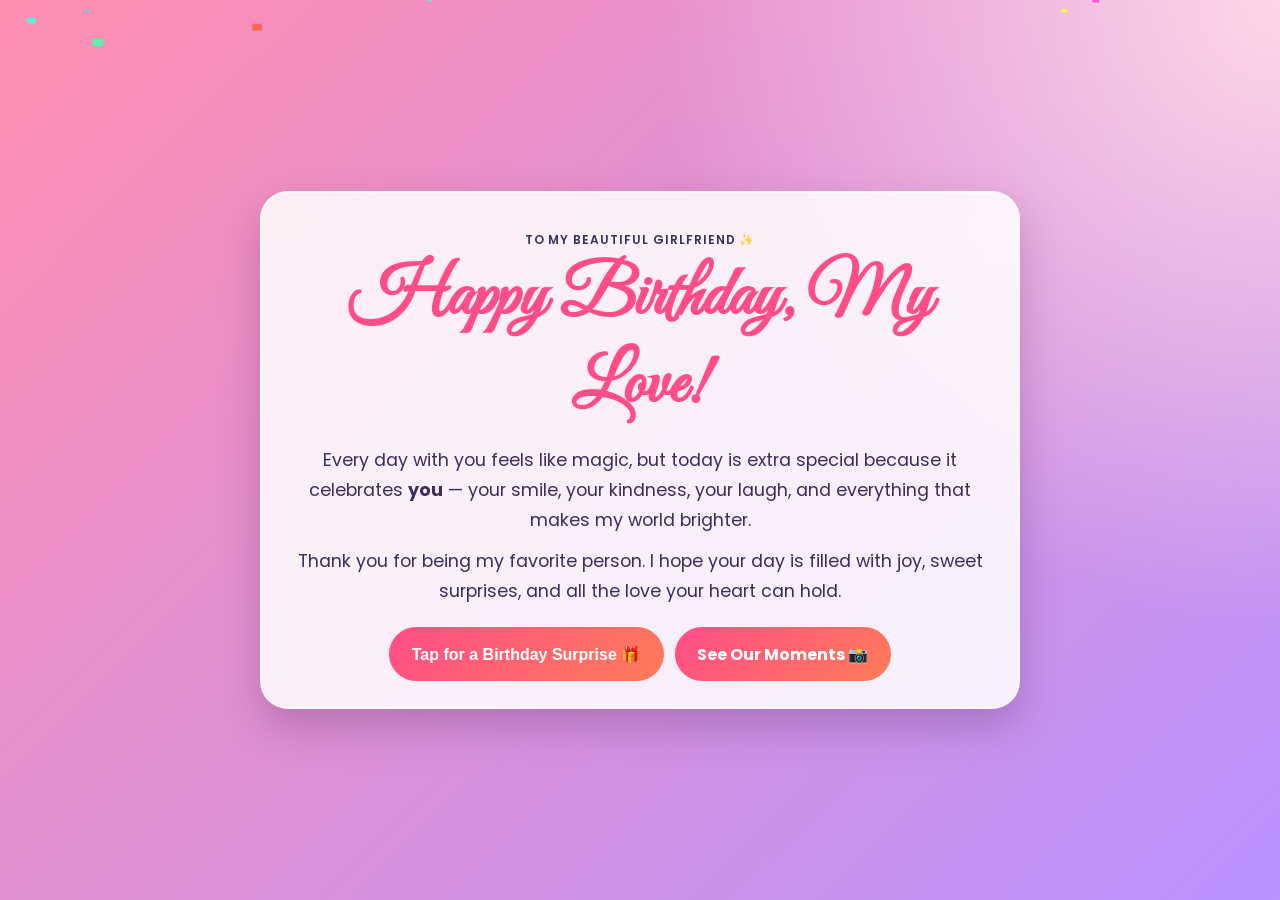
==== index.html @ f50c013a "Customize moments page with requested five milestones" ====
<!DOCTYPE html>
<html lang="en">
  <head>
    <meta charset="UTF-8" />
    <meta name="viewport" content="width=device-width, initial-scale=1.0" />
    <title>Happy Birthday, My Love 💖</title>
    <link rel="preconnect" href="https://fonts.googleapis.com" />
    <link rel="preconnect" href="https://fonts.gstatic.com" crossorigin />
    <link
      href="https://fonts.googleapis.com/css2?family=Great+Vibes&family=Poppins:wght@300;400;600;700&display=swap"
      rel="stylesheet"
    />
    <link rel="stylesheet" href="styles.css" />
  </head>
  <body>
    <canvas id="confetti" aria-hidden="true"></canvas>

    <main class="card">
      <p class="tag">To my beautiful girlfriend ✨</p>
      <h1>Happy Birthday, My Love!</h1>
      <p class="message">
        Every day with you feels like magic, but today is extra special because it celebrates
        <strong>you</strong> — your smile, your kindness, your laugh, and everything that makes
        my world brighter.
      </p>
      <p class="message">
        Thank you for being my favorite person. I hope your day is filled with joy, sweet surprises,
        and all the love your heart can hold.
      </p>

      <div class="actions">
        <button id="surpriseBtn" type="button">Tap for a Birthday Surprise 🎁</button>
        <a class="link-btn" href="moments.html">See Our Moments 📸</a>
      </div>

      <p id="surpriseText" class="hidden" aria-live="polite">
        I love you more than words can ever say. Here's to many birthdays together. 💕
      </p>
    </main>

    <script src="script.js"></script>
  </body>
</html>
---- styles.css ----
:root {
  --bg1: #ff8fb1;
  --bg2: #b993ff;
  --accent: #ff4d88;
  --card-bg: rgba(255, 255, 255, 0.85);
  --text: #3b2f5b;
}

* {
  box-sizing: border-box;
}

body {
  margin: 0;
  min-height: 100vh;
  font-family: 'Poppins', system-ui, sans-serif;
  color: var(--text);
  background: radial-gradient(circle at top right, #ffd6e6, transparent 40%),
    linear-gradient(135deg, var(--bg1), var(--bg2));
  display: grid;
  place-items: center;
  overflow: hidden;
  padding: 1.2rem;
}

.moments-page {
  overflow: auto;
}

#confetti {
  position: fixed;
  inset: 0;
  width: 100%;
  height: 100%;
  pointer-events: none;
}

.card {
  width: min(92vw, 760px);
  background: var(--card-bg);
  backdrop-filter: blur(8px);
  border: 2px solid rgba(255, 255, 255, 0.6);
  border-radius: 28px;
  padding: clamp(1.4rem, 2vw, 2.5rem);
  text-align: center;
  box-shadow: 0 18px 40px rgba(66, 24, 74, 0.25);
  z-index: 1;
}

.tag {
  font-weight: 600;
  letter-spacing: 0.08em;
  text-transform: uppercase;
  font-size: 0.75rem;
  margin-bottom: 0.3rem;
}

h1 {
  margin: 0.2rem 0 1rem;
  font-family: 'Great Vibes', cursive;
  font-size: clamp(2.3rem, 7vw, 4.4rem);
  color: var(--accent);
}

.message {
  font-size: clamp(0.95rem, 2.4vw, 1.1rem);
  line-height: 1.7;
  margin: 0.7rem 0;
}

.actions {
  display: flex;
  flex-wrap: wrap;
  justify-content: center;
  gap: 0.7rem;
  margin-top: 1.3rem;
}

button,
.link-btn {
  border: none;
  border-radius: 999px;
  padding: 0.9rem 1.4rem;
  font-size: 1rem;
  font-weight: 700;
  color: white;
  background: linear-gradient(135deg, #ff4d88, #ff7c58);
  cursor: pointer;
  transition: transform 0.2s ease, box-shadow 0.2s ease;
  text-decoration: none;
  display: inline-flex;
  align-items: center;
  justify-content: center;
}

button:hover,
button:focus-visible,
.link-btn:hover,
.link-btn:focus-visible {
  transform: translateY(-2px);
  box-shadow: 0 8px 20px rgba(255, 77, 136, 0.35);
}

#surpriseText {
  margin-top: 1rem;
  font-weight: 600;
  color: #802149;
}

.moments-grid {
  display: grid;
  grid-template-columns: repeat(auto-fit, minmax(220px, 1fr));
  gap: 0.9rem;
  margin: 1.2rem 0 1.4rem;
  text-align: left;
}

.moment {
  background: rgba(255, 255, 255, 0.7);
  border-radius: 16px;
  padding: 0.9rem;
  border: 1px solid rgba(255, 255, 255, 0.8);
}

.moment h2 {
  margin: 0 0 0.35rem;
  font-size: 1rem;
  color: #7d2452;
}

.moment p {
  margin: 0;
  font-size: 0.95rem;
  line-height: 1.5;
}

.hidden {
  display: none;
}
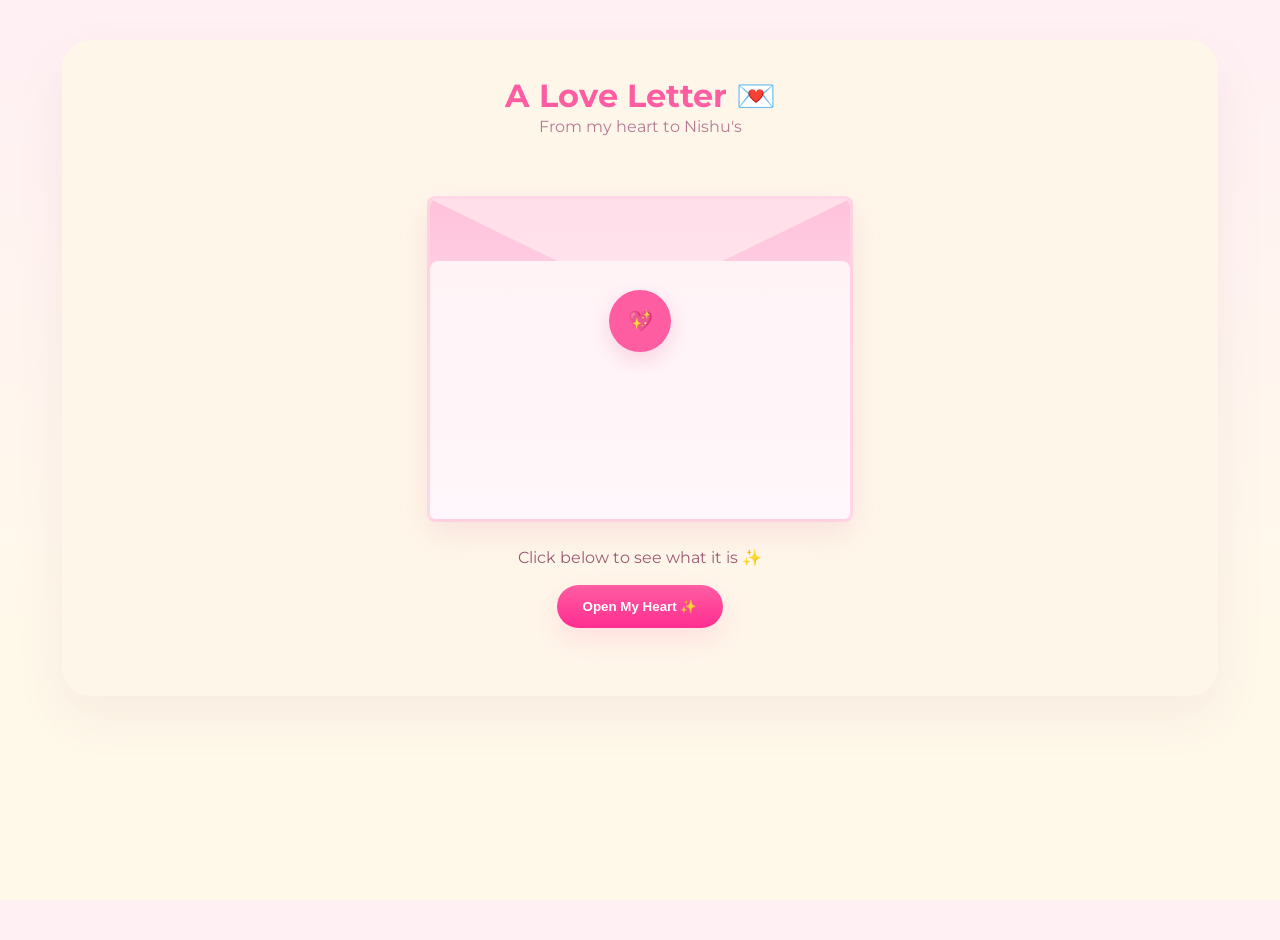
==== commit 5022bb3a: "Rename nishu.html to index.html" ====
--- a/index.html
+++ b/index.html
@@ -1,43 +1,325 @@
-<!DOCTYPE html>
-<html lang="en">
-  <head>
-    <meta charset="UTF-8" />
-    <meta name="viewport" content="width=device-width, initial-scale=1.0" />
-    <title>Happy Birthday, My Love 💖</title>
-    <link rel="preconnect" href="https://fonts.googleapis.com" />
-    <link rel="preconnect" href="https://fonts.gstatic.com" crossorigin />
-    <link
-      href="https://fonts.googleapis.com/css2?family=Great+Vibes&family=Poppins:wght@300;400;600;700&display=swap"
-      rel="stylesheet"
-    />
-    <link rel="stylesheet" href="styles.css" />
-  </head>
-  <body>
-    <canvas id="confetti" aria-hidden="true"></canvas>
-
-    <main class="card">
-      <p class="tag">To my beautiful girlfriend ✨</p>
-      <h1>Happy Birthday, My Love!</h1>
-      <p class="message">
-        Every day with you feels like magic, but today is extra special because it celebrates
-        <strong>you</strong> — your smile, your kindness, your laugh, and everything that makes
-        my world brighter.
-      </p>
-      <p class="message">
-        Thank you for being my favorite person. I hope your day is filled with joy, sweet surprises,
-        and all the love your heart can hold.
-      </p>
-
-      <div class="actions">
-        <button id="surpriseBtn" type="button">Tap for a Birthday Surprise 🎁</button>
-        <a class="link-btn" href="moments.html">See Our Moments 📸</a>
-      </div>
-
-      <p id="surpriseText" class="hidden" aria-live="polite">
-        I love you more than words can ever say. Here's to many birthdays together. 💕
-      </p>
-    </main>
-
-    <script src="script.js"></script>
-  </body>
-</html>
+<!doctype html>
+<html lang="en">
+<head>
+  <meta charset="utf-8" />
+  <meta name="viewport" content="width=device-width,initial-scale=1" />
+  <title>For Nishu — A Special Birthday</title>
+  <link href="https://fonts.googleapis.com/css2?family=Montserrat:wght@500;700&family=Parisienne&family=Handlee&display=swap" rel="stylesheet">
+  <style>
+    :root{
+      --pink:#ff5da2;
+      --light:#fff6ea;
+      --muted:#b66b88;
+      --accent:#f8c7db;
+      --card-shadow: 0 12px 30px rgba(200,90,120,0.12);
+    }
+    html,body{height:100%;margin:0;font-family:Montserrat,system-ui,Arial;}
+    body{
+      background: linear-gradient(180deg,#fff0f4 0%, #fff9ea 70%);
+      overflow-x:hidden;
+      color:#6b3b4b;
+    }
+    .wrap{max-width:1100px;margin:40px auto;padding:28px;border-radius:28px;background:var(--light);box-shadow:0 20px 50px rgba(150,80,110,0.08);}
+
+    header{text-align:center;margin-bottom:20px}
+    h1{color:var(--pink);font-size:32px;margin:8px 0 2px}
+    p.lead{color:#b57a92;margin:0}
+
+    .center{display:flex;flex-direction:column;align-items:center;gap:18px;padding:40px 0}
+
+    .envelope{width:420px;height:320px;background:linear-gradient(180deg,#ffdfe9,#ffeef6);border-radius:8px;position:relative;box-shadow:var(--card-shadow);border:3px solid rgba(255,200,220,0.6)}
+    .flap{position:absolute;top:0;left:0;right:0;height:45%;background:linear-gradient(180deg,#ffc2db,#ffd7e9);clip-path:polygon(0 0,50% 70%,100% 0,100% 100%,0 100%);border-bottom:2px solid rgba(255,170,200,0.6);border-radius:8px}
+    .seal{position:absolute;left:50%;top:38%;transform:translate(-50%,-50%);width:62px;height:62px;background:var(--pink);border-radius:50%;display:flex;align-items:center;justify-content:center;color:white;font-weight:700;box-shadow:0 8px 20px rgba(230,80,140,0.2);cursor:pointer}
+    .seal .heart{font-size:20px}
+
+    .envelope.open .flap{transform:translateY(-120%);transition:transform 700ms cubic-bezier(.2,.9,.2,1)}
+    .envelope.open .front{transform:translateY(80%);transition:transform 700ms cubic-bezier(.2,.9,.2,1)}
+
+    .front{position:absolute;bottom:0;left:0;right:0;height:72%;background:linear-gradient(180deg,#fff3f6,#fff7fb);border-radius:8px 8px 8px 8px;padding-top:28px}
+
+    .open-note{display:none;max-width:820px;padding:30px;margin-top:18px;background:#fff;border-radius:14px;box-shadow:0 10px 30px rgba(180,100,140,0.08);}
+    .open-note.show{display:block}
+
+    .btn{background:linear-gradient(180deg,var(--pink),#ff2d91);color:white;padding:14px 26px;border-radius:30px;border:none;font-weight:700;cursor:pointer;box-shadow:0 10px 30px rgba(255,90,150,0.15)}
+    .btn.ghost{background:transparent;border:2px solid #ffd6e9;color:var(--pink);box-shadow:none}
+
+    .letter{padding:28px;background:white;border-radius:10px}
+    .letter h2{font-family:Handlee, "Times New Roman", cursive;color:var(--pink);margin:0}
+    .letter p{font-family:Georgia, serif;line-height:1.6;font-size:18px;color:#5a3a45}
+
+    .page{display:none}
+    .page.active{display:block}
+
+    .music-card{display:flex;align-items:center;gap:18px;padding:14px 18px;background:white;border-radius:12px;box-shadow:0 8px 20px rgba(200,80,130,0.06)}
+    .music-card img{width:78px;height:78px;border-radius:12px;object-fit:cover}
+    .music-meta{flex:1}
+    .progress{height:8px;background:#f6dce8;border-radius:6px;margin-top:10px;overflow:hidden}
+    .progress > i{display:block;height:100%;width:0;background:var(--pink)}
+
+    .cards{display:grid;grid-template-columns:repeat(3,1fr);gap:24px;margin-top:24px}
+    .card{perspective:1200px}
+    .card-inner{position:relative;transform-style:preserve-3d;transition:transform 700ms;min-height:220px;border-radius:12px}
+    .card.flipped .card-inner{transform:rotateY(180deg)}
+    .card-face{position:absolute;inset:0;border-radius:12px;background:white;display:flex;align-items:center;justify-content:center;padding:20px;backface-visibility:hidden;box-shadow:0 10px 30px rgba(200,80,140,0.06)}
+    .card-back{transform:rotateY(180deg);}
+
+    .controls{text-align:center;margin-top:22px}
+
+    @media (max-width:900px){
+      .cards{grid-template-columns:1fr;}
+      .envelope{width:320px;height:240px}
+    }
+  </style>
+</head>
+<body>
+
+  <div class="wrap">
+    <header>
+      <h1>A Love Letter 💌</h1>
+      <p class="lead">From my heart to Nishu's</p>
+    </header>
+
+    <!-- PAGE 1 -->
+    <section id="page-1" class="page active">
+      <div class="center">
+        <div class="envelope" id="envelope">
+          <div class="flap"></div>
+          <div class="front"></div>
+          <div class="seal" id="seal" title="Click to open">
+            <span class="heart">💖</span>
+          </div>
+        </div>
+
+        <div style="text-align:center;color:#9b5b73;margin-top:8px">Click below to see what it is ✨</div>
+        <button class="btn" id="openBtn">Open My Heart ✨</button>
+
+        <div class="open-note" id="noteArea">
+          <div class="letter">
+            <h2>Sweetest Nishu❤️</h2>
+            <hr style="border:none;border-top:2px dashed #ffe6f0;margin:12px 0 18px" />
+
+            <!-- YOUR NEW PARAGRAPH (kept EXACTLY as given) -->
+            <p>
+
+i don’t usually write long messages like this, but today felt special… and i wanted to say a few things from my heart 💗✨🥹
+
+its kind off crazy how life works dude 🤯💫 we met like almost 2yrs ago and then 1 yr no contact 🕰️🚫 and suddenly dudeee ur backk in my life on a random 23rd sunday December 📅✨ andd we js start dating For fun tho 😭😂 and idk whenn it became soo serious 😂💞 but somehoww u did become important in a very chaotic person's life 🌪️💗
+
+TBH i was really insecure abt the age difference 😭💭 and i kept thinking if our thing would work out or not 🤯 but being with u for these 3 months cleared all those doubts 💞 you got that trust 🤝 understanding 🌸 and the way we treat each other 💗 although yeah sometimes i was rude or got angry 😤😅 but you still stayed 🫶
+
+even on messy days 😩🌧️ just one call at night 🌙📞 gives me such a relief 🥹💗 i could literally stay on call with you 24/7 if i could 😂📞 you became my comfort point 🤍✨ its weird how someone can have that kind of impact on me but you do 🫶
+
+and yeah ukw i started making this website from 5th of march 💻✨ this letter itself took me 2 days 😭📝 so yeah this is how a coder shows feelings i guess 😂💗 anyways bbg ❤️ just know i care a lot about you 🫶 thats why sometimes i scold you 😭😂 hope you don’t mind that
+
+but the thing i love about you the most is how supportive you are 🥹💗 honestly you’re everything i could ask for and i have nothing to complain about 🫶✨ you’re really special to me 💞
+
+and yeah one more time… I LOVE YOUUU SO MUCHHH MY BABYYY 😭❤️💞
+
+thank you for the little things you probably don’t even realize you do
+for replying even when you’re busy 📱💗
+for making me smile randomly 😊✨
+for listening to my random talks 💬
+for being patient when i overthink things 🧠💭
+
+those little things mean more than you think 🥹💗
+
+on your birthday i just want to wish you happiness in everything you do 🎂🎉
+i hope you achieve every dream you’re chasing 🌠
+i hope you always stay the same amazing person 🫶🤍
+
+anyways enjoy your day baby 😘❤️🎂
+
+With all my heart ❤️
+
+
+            </p>
+
+            <p style="text-align:right;font-weight:700;color:var(--pink)">With all my heart ❤️</p>
+          </div>
+
+          <div style="text-align:center;margin-top:18px">
+            <button class="btn" id="toMusic">Continue to see more ✨</button>
+          </div>
+        </div>
+      </div>
+    </section>
+
+    <!-- PAGE 2 -->
+    <section id="page-2" class="page">
+      <div style="padding:28px">
+        <h2 style="text-align:center;color:var(--pink);margin-top:0">
+          A Song That Reminds Me of You ❤️
+        </h2>
+
+        <div style="display:flex;justify-content:center;margin-top:18px">
+          <div style="max-width:720px;width:100%">
+
+            <div class="music-card">
+              <img src="hellokitty4.jpg" alt="cover">
+              <div class="music-meta">
+                <div style="font-weight:700">KASHISH — Your Song</div>
+                <div style="color:#c07a97">This song always reminds me of you 💕</div>
+                <div class="progress" aria-hidden><i id="progBar"></i></div>
+              </div>
+
+              <div style="min-width:60px;text-align:center">
+                <button class="btn" id="playBtn">Play ▶</button>
+              </div>
+            </div>
+
+            <audio id="favSong" preload="metadata" src="KASHISH.mp3"></audio>
+
+            <div style="text-align:center;margin-top:20px">
+              <button class="btn" id="toCards">Continue to see more ✨</button>
+            </div>
+
+          </div>
+        </div>
+      </div>
+    </section>
+
+    <!-- PAGE 3 -->
+    <section id="page-3" class="page">
+      <div style="padding:28px">
+        <h2 style="text-align:center;color:var(--pink);margin-top:0">Some Special Cards For You</h2>
+        <p style="text-align:center;color:#b57a92">Click each card to reveal a special message!</p>
+
+        <div class="cards">
+
+          <div class="card">
+            <div class="card-inner">
+              <div class="card-face card-front">
+                <video src="hellokitti1.mp4" autoplay muted loop style="width:100%;height:100%;object-fit:cover;border-radius:8px"></video>
+              </div>
+              <div class="card-face card-back">
+                <div style="text-align:center">
+                  <p style="font-weight:700;color:var(--pink)">You mean a lot to me 💖</p>
+                  <p>You make everything brighter.</p>
+                  <button class="btn ghost flipBack">Tap to flip back</button>
+                </div>
+              </div>
+            </div>
+          </div>
+
+          <div class="card">
+            <div class="card-inner">
+              <div class="card-face card-front">
+                <video src="hellokitti2.mp4" autoplay muted loop style="width:100%;height:100%;object-fit:cover;border-radius:8px"></video>
+              </div>
+              <div class="card-face card-back">
+                <div style="text-align:center">
+                  <p style="font-weight:700;color:var(--pink)">The Notification That Makes My Day💕</p>
+                  <p>You’re the only notification that makes me smile before I even open it 😊📱💗</p>
+                  <button class="btn ghost flipBack">Tap to flip back</button>
+                </div>
+              </div>
+            </div>
+          </div>
+
+          <div class="card">
+            <div class="card-inner">
+              <div class="card-face card-front">
+                <video src="hellokitti3.mp4" autoplay muted loop style="width:100%;height:100%;object-fit:cover;border-radius:8px"></video>
+              </div>
+              <div class="card-face card-back">
+                <div style="text-align:center">
+                  <p style="font-weight:700;color:var(--pink)">Tiny everyday magic 🌸</p>
+                  <p>Your little things have become my favourite things.</p>
+                  <button class="btn ghost flipBack">Tap to flip back</button>
+                </div>
+              </div>
+            </div>
+          </div>
+
+        </div>
+
+        <div class="controls" style="margin-top:26px">
+          <button class="btn" id="done">Click here for a last note🎀</button>
+        </div>
+      </div>
+    </section>
+
+    <!-- PAGE 4 -->
+    <section id="page-4" class="page">
+      <div style="padding:28px">
+        <h2 style="text-align:center;color:var(--pink);margin-top:0">A Note For You</h2>
+
+        <div class="open-note" style="display:block;margin-top:18px">
+          <div class="letter">
+            <p>okay soo i dont wanna make this long.....
+i js want you to smile today andd make suree u dontt cryyy att any costttt like plsss dontttt for me baby 
+
+i js want this to me about youuu and only about you
+Few little moments that make you happy
+your favorite songs 🎶
+your favorite people 💞
+and that calm feeling that everything is going right 🤍
+
+soo babyyy js knowww that u should go n shinee alr??? i wanna see you successful like too u highesttt 
+i wanna see youuu veryyy happy in lifeeeee 
+
+u dk how much  impact you have done in my life like seriously 
+so today, just be happy
+no stress, no overthinking… just you enjoying your day 💗
+
+HAPPYYY BIRRTHDAYYY NISHUUUUUU😘😘😘🎀🎀🎀🎀
+I LOVE YOUUU SOOO SOOO SOOOOOOO SOOOOOOOOOOOO SOOOOOOOOOOOO MUCHHHHHHHHHHHHHHHHHH</p>
+          </div>
+        </div>
+
+      </div>
+    </section>
+
+  </div>
+
+  <script>
+    function showPage(n){
+      document.querySelectorAll('.page').forEach(p=>p.classList.remove('active'));
+      document.getElementById('page-'+n).classList.add('active');
+      window.scrollTo({top:0,behavior:'smooth'});
+    }
+
+    const envelope = document.getElementById('envelope');
+    const seal = document.getElementById('seal');
+    const openBtn = document.getElementById('openBtn');
+    const noteArea = document.getElementById('noteArea');
+    function openEnvelope(){
+      envelope.classList.add('open');
+      setTimeout(()=>{ noteArea.classList.add('show'); },550);
+    }
+    seal.addEventListener('click',openEnvelope);
+    openBtn.addEventListener('click',openEnvelope);
+
+    document.getElementById('toMusic').addEventListener('click',()=>showPage(2));
+    document.getElementById('toCards').addEventListener('click',()=>showPage(3));
+
+    const fav = document.getElementById('favSong');
+    const playBtn = document.getElementById('playBtn');
+    const progBar = document.getElementById('progBar');
+    let isPlaying=false;
+
+    playBtn.addEventListener('click',()=>{
+      if(isPlaying){ fav.pause(); }
+      else{ fav.play(); }
+    });
+
+    fav.addEventListener('play',()=>{ isPlaying=true; playBtn.textContent='Pause ⏸'; });
+    fav.addEventListener('pause',()=>{ isPlaying=false; playBtn.textContent='Play ▶'; });
+    fav.addEventListener('timeupdate',()=>{
+      if(fav.duration) progBar.style.width=((fav.currentTime/fav.duration)*100)+'%';
+    });
+
+    document.querySelectorAll('.card').forEach(c=>{
+      c.addEventListener('click',()=>{ c.classList.toggle('flipped'); });
+    });
+    document.querySelectorAll('.flipBack').forEach(b=>{
+      b.addEventListener('click',(e)=>{
+        e.stopPropagation();
+        e.target.closest('.card').classList.remove('flipped');
+      });
+    });
+
+    document.getElementById('done').addEventListener('click',()=>{ showPage(4); });
+  </script>
+</body>
+</html>
